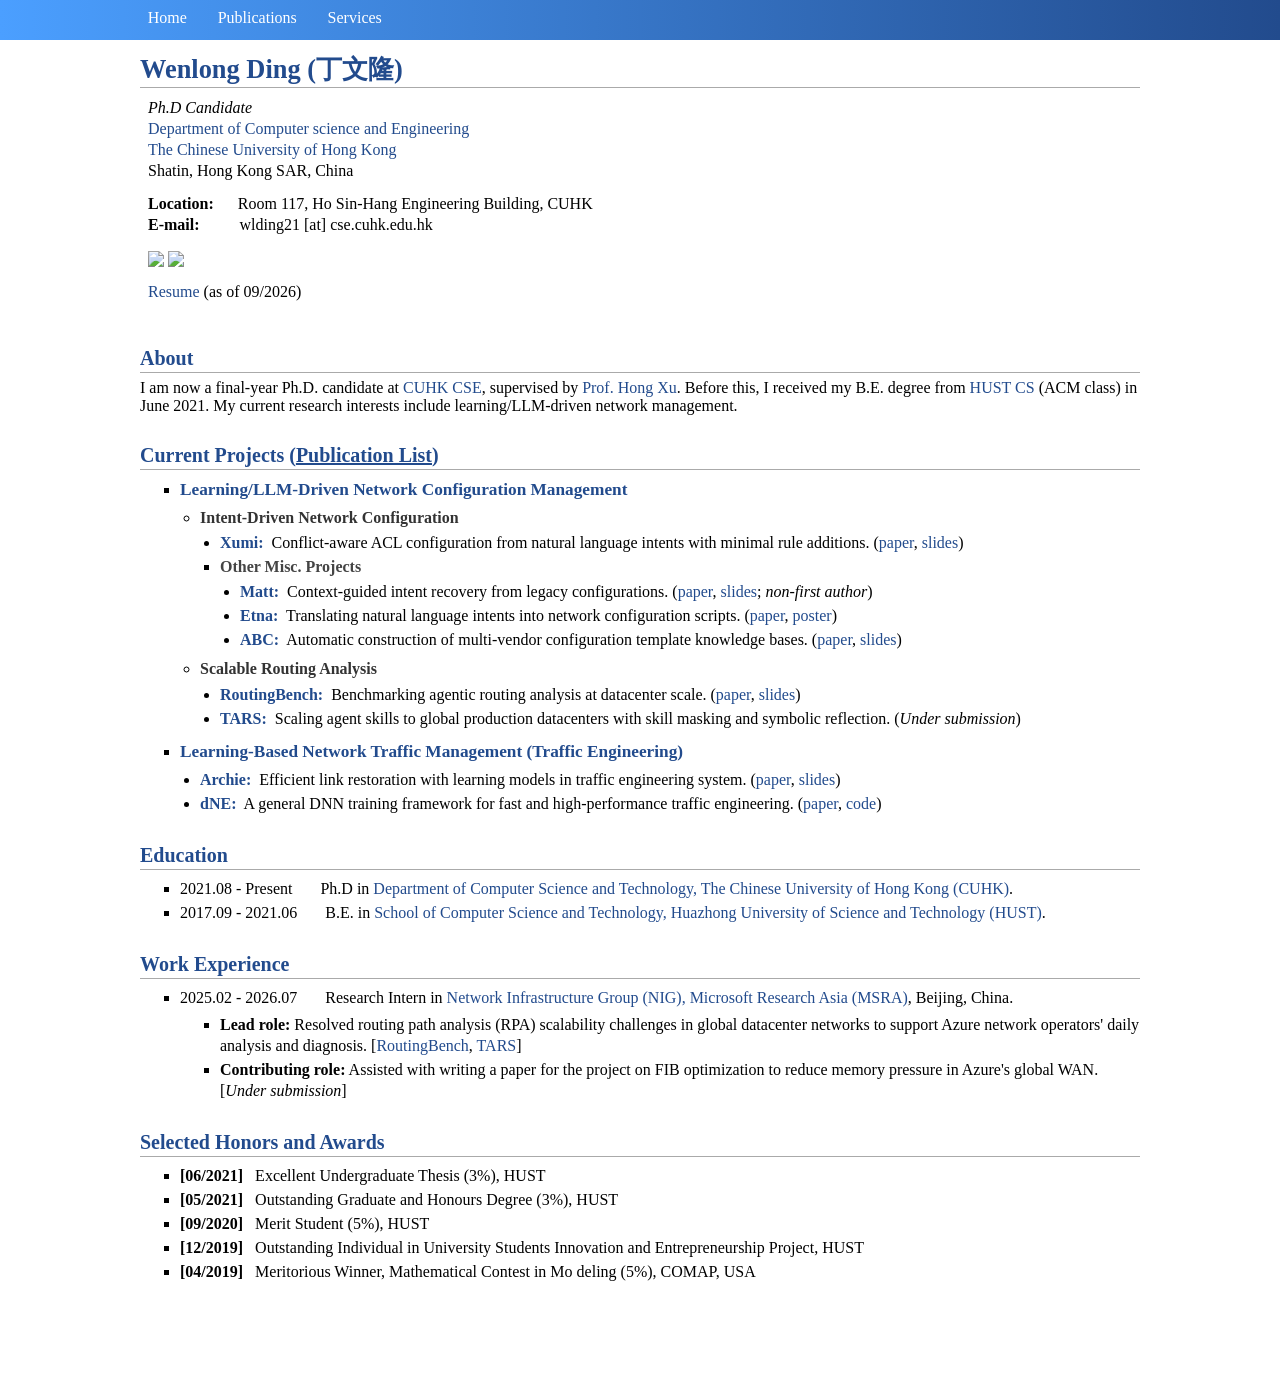
==== index.html @ 86acfc81 "10/2026" ====
<!DOCTYPE html PUBLIC "-//W3C//DTD XHTML 1.1//EN" "http://www.w3.org/TR/xhtml11/DTD/xhtml11.dtd">
<html xmlns="http://www.w3.org/1999/xhtml" xml:lang="en">
<head>
    <meta name="robots" content="index, follow" />
    <meta name="generator" content="jemdoc, see http://jemdoc.jaboc.net/" />
    <meta http-equiv="Content-Type" content="text/html;charset=utf-8" />
    <meta name="keywords" content="Wenlong Ding, 丁文隆, Network configuration, Traffic engineering, HUST, CUHK">
    <link rel="stylesheet" href="index.css" type="text/css" />
    <script src="jquery.min.js"></script>
    <link rel="shortcut icon" href="./image/cuhk.png">
    <title>Welcome to Wenlong's Homepage</title>
</head>
 


<body>
<!-- head menu -->
<div class="menu">
    <ul>
        <li> <a href="./index.html"> Home </a> </li> 
        <li> <a href="./Publications.html"> Publications </a> </li>
        <li> <a href="./Services.html"> Services </a> </li>
        <!-- <li> <a href="./Students.html"> Students </a> </li> -->
        <!-- <li> <a href="./Teaching.html"> Teaching </a> </li> -->
        <!-- <li> <a href="./Topics.html"> Topics </a> </li> -->
        </li>        
    </ul>   
</div>





<a id="home" class="anchor"></a>
<div id="container"> 
<div class="container"> 



<!-- Name -->
<A NAME="Wenlong Ding"><h1>Wenlong Ding (丁文隆)</h2></A>






<!-- personal information -->
<table class="imgtable">
<tr>
<!-- personal photo -->
<!-- <td>
    <a href="./index.html"><img src="./image/myself.jpg" alt="" height="220px" /></a>&nbsp;&nbsp;
</td> -->

<!-- information -->
<td align="left">
<p>
    <i> Ph.D Candidate </i></br>
    <a href="https://www.cse.cuhk.edu.hk/">Department of Computer science and Engineering</a></br>
    <a href="https://www.cuhk.edu.hk/english/index.html">The Chinese University of Hong Kong</a></br>
    Shatin, Hong Kong SAR, China
</p>

<p>
    <b>Location:</b>&nbsp;&nbsp;&nbsp;&nbsp;&nbsp;                       
    Room 117, Ho Sin-Hang Engineering Building, CUHK</br>
    <!-- <b>Phone:</b>&nbsp;&nbsp;&nbsp;&nbsp;&nbsp;&nbsp;&nbsp;&nbsp;&nbsp;&nbsp;&nbsp;  
    (86)-13627272093</br> -->
    <b>E-mail:</b>&nbsp;&nbsp;&nbsp;&nbsp;&nbsp;&nbsp;&nbsp;&nbsp;&nbsp;
    wlding21 [at] cse.cuhk.edu.hk</br>    
    <!-- <b>Web:</b>&nbsp;&nbsp;&nbsp;&nbsp;&nbsp;&nbsp;&nbsp;&nbsp;&nbsp;&nbsp;&nbsp;&nbsp;&nbsp;&nbsp;
    <a href="http://www.cse.cuhk.edu.hk/~wlding21">http://www.cse.cuhk.edu.hk/~wlding21</a></br> -->
</p>
<p>
    <a href="https://github.com/REDIVIOUS" target="_blank">
        <img src="./image/github.jpg" height="30px" style="margin-bottom:-3px">
    </a>
    <!-- <a href="" target="_blank">
        <img src="./image/google_scholar.png" height="30px" style="margin-bottom:-3px">
    </a>
    <a href="" target="_blank">
        <img src="./image/dblp.jpg" height="30px" style="margin-bottom:-3px">
    </a> -->
    <a href="https://www.linkedin.com/in/wenlong-ding-82949b1ba/" target="_blank">
        <img src="./image/linkin.png" height="30px" style="margin-bottom:-3px">
    </a>
    <!-- <a href="" target="_blank">
        <img src="./image/orcid.jpg" height="30px" style="margin-bottom:-3px">
    </a>
    <a href="" target="_blank">
        <img src="./image/twitter.png" height="30px" style="margin-bottom:-3px">
    </a> -->
</p>

<p>
    <a href="files/cv_wenlong.pdf">Resume</a>&nbsp;(as of 09/2026)
</p>

</td>
</tr>
</table>




<!-- About -->
<A NAME="About"><h2>About</h2></A>
I am now a final-year Ph.D. candidate at <a href="https://www.cse.cuhk.edu.hk/" target="_blank">CUHK CSE</a>, supervised by <a href="https://henryhxu.github.io/" target="_blank">Prof. Hong Xu</a>. Before this, I received my B.E. degree from <a href="https://cs.hust.edu.cn/" target="_blank">HUST CS</a> (ACM class) in June 2021. My current research interests include learning/LLM-driven network management.
<br /> 

<!-- research interest -->
<A NAME="Research Project"><h2><span style="color: #224b8d;">Current Projects (</span><a href="./Publications.html" target="_blank" style="color: #224b8d; text-decoration: underline;">Publication List</a>)</h2></A>
    <ul class="current-projects">
        <li><b>Learning/LLM-Driven Network Configuration Management</b>
            <ul class="project-directions">
                <li><span class="project-direction">Intent-Driven Network Configuration</span>
                    <ul>
                        <li><b><a href="https://arxiv.org/abs/2508.17990">Xumi:</a></b>&nbsp; Conflict-aware ACL configuration from natural language intents with minimal rule additions. (<a href="https://arxiv.org/abs/2508.17990">paper</a>, <a href="files/slides/wenlong-xumi.pdf">slides</a>)</li>
                        <li class="other-projects"><span class="project-label">Other Misc. Projects</span>
                            <ul>
                                <li><b><a href="https://dl.acm.org/doi/10.1145/3820441.3820443">Matt:</a></b>&nbsp; Context-guided intent recovery from legacy configurations. (<a href="https://dl.acm.org/doi/10.1145/3820441.3820443">paper</a>, <a href="files/slides/jianqiang-apnet26.pdf">slides</a>; <i>non-first author</i>)</li>
                                <li><b><a href="files/papers/wenlong-sigcomm24.pdf">Etna:</a></b>&nbsp; Translating natural language intents into network configuration scripts. (<a href="files/papers/wenlong-sigcomm24.pdf">paper</a>, <a href="files/slides/wenlong-sigcomm24.pdf">poster</a>)</li>
                                <li><b><a href="https://ieeexplore.ieee.org/document/10431589">ABC:</a></b>&nbsp; Automatic construction of multi-vendor configuration template knowledge bases. (<a href="https://ieeexplore.ieee.org/document/10431589">paper</a>, <a href="files/slides/wenlong-cogmi23.pdf">slides</a>)</li>
                            </ul>
                        </li>
                    </ul>
                </li>
                <li><span class="project-direction">Scalable Routing Analysis</span>
                    <ul>
                        <li><b><a href="https://arxiv.org/abs/2609.22848">RoutingBench:</a></b>&nbsp; Benchmarking agentic routing analysis at datacenter scale. (<a href="https://arxiv.org/abs/2609.22848">paper</a>, <a href="files/slides/wenlong-neurips26.pdf">slides</a>)</li>
                        <li><b><a href="index.html">TARS:</a></b>&nbsp; Scaling agent skills to global production datacenters with skill masking and symbolic reflection. (<i>Under submission</i>)</li>
                    </ul>
                </li>
            </ul>
        </li>
        <li><b>Learning-Based Network Traffic Management (Traffic Engineering)</b>
            <ul>
                <li><b><a href="https://ieeexplore.ieee.org/document/10621357">Archie:</a></b>&nbsp; Efficient link restoration with learning models in traffic engineering system. (<a href="https://ieeexplore.ieee.org/document/10621357">paper</a>, <a href="files/slides/wenlong-infocom24.pdf">slides</a>)</li>
                <li><b><a href="https://doi.org/10.1109/TNSE.2025.3579938">dNE:</a></b>&nbsp; A general DNN training framework for fast and high-performance traffic engineering. (<a href="https://doi.org/10.1109/TNSE.2025.3579938">paper</a>, <a href="https://github.com/NetX-lab/dNE">code</a>)</li>
            </ul>
        </li>
    </ul>

<!-- education -->
<A NAME="Education"><h2>Education</h2></A>
    <ul>
        <li>2021.08 - Present &nbsp;&nbsp;&nbsp;&nbsp;&nbsp;
            Ph.D in <a href="https://www.cse.cuhk.edu.hk" target="_blank">Department of Computer Science and Technology, The Chinese University of Hong Kong (CUHK)</a>.
        </li>
        <li>2017.09 - 2021.06 &nbsp;&nbsp;&nbsp;&nbsp;&nbsp;    
            B.E. in <a href="http://cs.hust.edu.cn" target="_blank">School of Computer Science and Technology, Huazhong University of Science and Technology (HUST)</a>.
        </li>
    </ul>

<!-- Work -->
<A NAME="Work"><h2>Work Experience</h2></A>
    <ul class="work-experience">
        <li>2025.02 - 2026.07 &nbsp;&nbsp;&nbsp;&nbsp;&nbsp;
            Research Intern in <a href="https://www.microsoft.com/en-us/research/group/networking-infrastructure-group/">Network Infrastructure Group (NIG), Microsoft Research Asia (MSRA)</a>, Beijing, China.
            <ul>
                <li><b>Lead role:</b> Resolved routing path analysis (RPA) scalability challenges in global datacenter networks to support Azure network operators' daily analysis and diagnosis. [<a href="https://arxiv.org/abs/2609.22848">RoutingBench</a>, <a href="index.html">TARS</a>]</li>
                <li><b>Contributing role:</b> Assisted with writing a paper for the project on FIB optimization to reduce memory pressure in Azure's global WAN. [<i>Under submission</i>]</li>
            </ul>
        </li>
    </ul>

<!-- publications -->
<!-- <A NAME="Selected Publications"><h2><font color="#224b8d">Selected Publications (<a href="./Publications.html" style="color: #224b8d">Full List</a>)</font></h2></A>
<ul>
    <li>"<a href="https://henryhxu.github.io/share/zhixiong-atc20.pdf">NetKernel: Making Network Stack Part of the Virtualized Infrastructure</a>", USENIX ATC 2020, ACM HotNets 2017 [<a href="https://netkernel.net/">Project Website</a>]</li>
    <li>Thick cloud removal in multi-temporal remote sensing imagery</li>
    <Li>Time-series remote sensing production reconstruction</Li>
    <li>Hyperspectral image denoising and restoration</li>
    <li>SAR image despeckling and fusion</li>
</ul>
<br /> -->


<!-- awards -->
<A NAME="Selected Honors and Awards"><h2>Selected Honors and Awards</h2></A>
    <ul>
        <li><b>[06/2021]</b>&nbsp;&nbsp;
            Excellent Undergraduate Thesis (3%), HUST
        </li>
        <li><b>[05/2021]</b>&nbsp;&nbsp;
            Outstanding Graduate and Honours Degree (3%), HUST
        </li>
        <li><b>[09/2020]</b>&nbsp;&nbsp;
            Merit Student (5%), HUST
        </li>
        <li><b>[12/2019]</b>&nbsp;&nbsp;
            Outstanding Individual in University Students Innovation and Entrepreneurship Project, HUST
        </li>
        <!-- <li><b>[09/2019]</b>&nbsp;&nbsp;
            Scholarship for Extracurricular Activities and Sports, HUST
        </li> -->
        <li><b>[04/2019]</b>&nbsp;&nbsp;
            Meritorious Winner, Mathematical Contest in Mo deling (5%), COMAP, USA
        </li> 
        <!-- <li><b>[03/2018]</b>&nbsp;&nbsp;
            Freshmen Scholarship, HUST
        </li> -->
    </ul>
<br />
<br />


<!-- news -->
<!-- <A NAME="News"><h2>News</h2></A>
    <ul>
        <li> <b> <font color="#FF0000">[03/2021]</font></b>&nbsp;&nbsp;
            Recieved the offcial offer from CSE, CUHK!
        </li>
        <li> <b> <font color="#FF0000">[04/2019]</font></b>&nbsp;&nbsp;
            Won the Meritorious Winner awarded by COMAP in MCM2019!
        </li>
    </ul>
<br />  -->




</div>
</div>
</body>
</html>
---- index.css ----
/* Default css file for jemdoc. */


/* Arrow */
.arrow {
    border: 9px solid transparent;
    border-bottom-color: #8A9DA8;
    width: 0px;
    height: 0px;
    top:0px
}

.stick {
    width: 8px;
    height: 14px;
    border-radius: 1px;
    background-color: #8A9DA8;
    top:15px;
}

#back_top div {
    position: absolute;
    margin: auto;
    right: 0px;
    left: 0px;
}

#back_top {
    background-color: #E7E8E6;
    height: 40px;
    width: 40px;
    border-radius: 3px;
    display: block;
    cursor: pointer;
    position: fixed;
    right: 30px;
    bottom: 25px;
    display: none;
}

/* Menu */
.menu{
    /* 设置宽度高度背景颜色 */
    height: 40px; /*高度改为自动高度*/
    width:100%;
	margin-left: 0;
	background-image: linear-gradient(to right, rgb(75, 159, 255), #224b8d);
    position: fixed;
    top: 0;/*离顶部的距离为0*/
    margin-bottom:5px;
}
.menu ul{
    /* 清除ul标签的默认样式 */
	width: 1000px;/*宽度也改为自动*/
    list-style-type: none;
    white-space:nowrap;
	overflow: hidden;
	margin: 4px auto 20px; /* top right bottom left */
	padding: 0;
}
.menu li {
    float:left; /* 使li内容横向浮动，即横向排列  */
    margin-right:2%;  /* 两个li之间的距离*/
    position: relative;
    overflow: hidden;
}

.menu li a{
   /* 设置链接内容显示的格式*/
    /* display: block; */
    color:white;
    text-align: center;
    padding: 3px;
    /* overflow: hidden; */
    /* text-decoration: none; 去除下划线 */
    
}
.menu li a:hover{
	/* 鼠标选中时背景变为黑色 */
	text-decoration: underline 1px dotted;
}

/* container */
.container {
	width: 1000px;
	min-height: 1000px;
	max-height: 999999px; /* prevents font boosting */
	margin: 10px auto 20px; /* top right bottom left */
	text-align: left;
	background: #fff;
	padding: 14px 14px 14px 14px; /* top right bottom left */
	z-index: 1;
}

a.anchor {
	display: block; 
	position: relative; 
	top: -38px; 
	visibility: hidden;
}


/* From jemdoc */

table#tlayout {
    border: none;
    border-collapse: separate;
    background: white;
}

@font-face {
  font-family: myFont;
  src: local("Palatino Linotype");
  unicode-range: U+30-39;
}

body {
 background: white;
 font-family: myFont, Georgia;
 padding-bottom: 8px;
 margin: 0;
}

#layout-menu {
	background: #f6f6f6;
	border: 1px solid #dddddd;
	padding-top: 0.5em;
	padding-left: 8px;
	padding-right: 8px;
	font-size: 1.0em;
	width: auto;
	white-space: nowrap;
    text-align: left;
    vertical-align: top;
}

#layout-menu td {
	background: #f4f4f4;
    vertical-align: top;
}

#layout-content {
	padding-top: 0.0em;
	padding-left: 1.0em;
	padding-right: 1.0em;
    border: none;
    background: white;
    text-align: left;
    vertical-align: top;
}

#layout-menu a {
	line-height: 1.5em;
	margin-left: 0.5em;
}

tt {
    background: #ffffdd;
}

pre, tt {
	font-size: 90%;
	font-family: monaco, monospace;
}

a, a > tt {
	color: #224b8d;
	text-decoration: none;
}

a:hover {
	border-bottom: 1px gray dotted;
}

#layout-menu a.current:link, #layout-menu a.current:visited {
	color: #022b6d;
	border-bottom: 1px gray solid;
}
#layout-menu a:link, #layout-menu a:visited, #layout-menu a:hover {
	/* color: #527bbd; */
	color: #022b8d;
	text-decoration: none;
}
#layout-menu a:hover {
	text-decoration: none;
}

div.menu-category {
	border-bottom: 1px solid gray;
	margin-top: 0.8em;
	padding-top: 0.2em;
	padding-bottom: 0.1em;
	font-weight: bold;
}

div.menu-item {
	padding-left: 16px;
	text-indent: -16px;
}

div#toptitle {
	padding-bottom: 0.2em;
	margin-bottom: 1.5em;
	border-bottom: 3px double gray;
}

/* Reduce space if we begin the page with a title. */
div#toptitle + h2, div#toptitle + h3 {
	margin-top: -0.7em;
}

div#subtitle {
	margin-top: 0.0em;
	margin-bottom: 0.0em;
	padding-top: 0em;
	padding-bottom: 0.1em;
}

em {
	font-style: italic;
}

strong {
	font-weight: bold;
}



h1, h2, h3 {
	/* color: #527bbd; */
	color: #224b8d;	
	margin-top: 0.7em;
	margin-bottom: 0.3em;
	padding-bottom: 0.2em;
	line-height: 1.0;
	padding-top: 0.5em;
	border-bottom: 1px solid #aaaaaa;
}

h1 {
	font-size: 165%;
}

h2 {
	color: #224b8d;	
	padding-top: 0.8em;
	font-size: 125%;
}

h2 + h3 {
    padding-top: 0.2em;
}

h3 {
	font-size: 110%;
	border-bottom: none;
}

p {
	width: 100%;
	margin-top: 0.0em;
	margin-bottom: 0.8em;
	padding: 0;
	line-height: 1.3;	
}

pre {
	padding: 0;
	margin: 0;
}

div#footer {
	font-size: small;
	border-top: 1px solid #c0c0c0;
	padding-top: 0.1em;
	margin-top: 4.0em;
	color: #c0c0c0;
}

div#footer a {
	color: #80a0b0;
}

div#footer-text {
	float: left;
	padding-bottom: 8px;
}

ul, ol, dl {
	margin-top: 0.2em;
	padding-top: 0.2em;
	margin-bottom: 0.8em;
}

dt {
	margin-top: 0.5em;
	margin-bottom: 0;
}

dl {
	margin-left: 20px;
}

dd {
	color: #222222;
}

dd > *:first-child {
	margin-top: 0;
}

ul {
	list-style-position: outside;
	list-style-type: square;
}

p + ul, p + ol {
	margin-top: -0.5em;
}

li {
	margin: 0.3em
}

.container li {
	margin: 0.2em 0 0;
	line-height: 1.3;
}

.container li:first-child {
	margin-top: 0;
}

.current-projects ul {
	padding-left: 1.25em;
	padding-top: 0;
	margin-top: 0.3em;
	margin-bottom: 0;
	list-style-type: disc;
}

.current-projects > li > ul {
	margin-top: 0.4em;
}

.current-projects > li + li {
	margin-top: 0.75em;
}

.current-projects .project-directions > li + li {
	margin-top: 0.5em;
}

.current-projects .other-projects > ul {
	margin-top: 0.25em;
}

.current-projects > li > b {
	color: #224b8d;
	font-size: 108%;
}

.current-projects .project-directions {
	list-style-type: circle;
}

.current-projects .other-projects {
	list-style-type: square;
}

.current-projects .project-direction {
	color: #333;
	font-weight: bold;
}

.current-projects .project-label {
	color: #444;
	font-weight: bold;
}

ol {
	list-style-position: outside;
	list-style-type: decimal;
}

li p, dd p {
	margin-bottom: 0.3em;
}


ol ol {
	list-style-type: lower-alpha;
}

ol ol ol {
	list-style-type: lower-roman;
}

p + div.codeblock {
	margin-top: -0.6em;
}

div.codeblock, div.infoblock {
	margin-right: 0%;
	margin-top: 1.2em;
	margin-bottom: 1.3em;
}

div.blocktitle {
	font-weight: bold;
	color: #cd7b62;
	margin-top: 1.2em;
	margin-bottom: 0.1em;
}

div.blockcontent {
	border: 1px solid silver;
	padding: 0.3em 0.5em;
}

div.infoblock > div.blockcontent {
	background: #ffffee;
}

div.blockcontent p + ul, div.blockcontent p + ol {
	margin-top: 0.4em;
}

div.infoblock p {
	margin-bottom: 0em;
}

div.infoblock li p, div.infoblock dd p {
	margin-bottom: 0.5em;
}

div.infoblock p + p {
	margin-top: 0.8em;
}

div.codeblock > div.blockcontent {
	background: #f6f6f6;
}

span.pycommand {
	color: #000070;
}

span.statement {
	color: #008800;
}
span.builtin {
	color: #000088;
}
span.special {
	color: #990000;
}
span.operator {
	color: #880000;
}
span.error {
	color: #aa0000;
}
span.comment, span.comment > *, span.string, span.string > * {
	color: #606060;
}

@media print {
	#layout-menu { display: none; }
}

#fwtitle {
	margin: 2px;
}

#fwtitle #toptitle {
	padding-left: 0.5em;
	margin-bottom: 0.5em;
}

#layout-content h1:first-child, #layout-content h2:first-child, #layout-content h3:first-child {
	margin-top: -0.7em;
}

div#toptitle h1, #layout-content div#toptitle h1 {
	margin-bottom: 0.0em;
	padding-bottom: 0.1em;
	padding-top: 0;
	margin-top: 0.5em;
	border-bottom: none;
}

img.eq {
	padding: 0;
	padding-left: 0.1em;
	padding-right: 0.1em;
	margin: 0;
}

img.eqwl {
	padding-left: 2em;
	padding-top: 0.6em;
	padding-bottom: 0.2em;
	margin: 0;
}

img.proj_thumb {
	width: 180px;
	border: 1px solid;
	border-color: #e0e0e0;
	padding: 1px;
}

table {
    border: 2px solid black;
    border-collapse: collapse;
}

td {
    padding: 2px;
    padding-left: 0.5em;
    padding-right: 0.5em;
    text-align: center;
    border: 1px solid gray;
}

table + table {
    margin-top: 1em;
}

tr.heading {
    font-weight: bold;
    border-bottom: 2px solid black;
}

img {
    border: none;
}

table.imgtable, table.imgtable td {
    border: none;
    text-align: left;
}


/* Publication */
p.pub_title {
	font-size: 16px;
	font-weight: bold;
	margin-bottom: 4px;
}

p.pub_author{
	font-size: 14px	
}

p.pub_link{
	font-size: 14px	
}
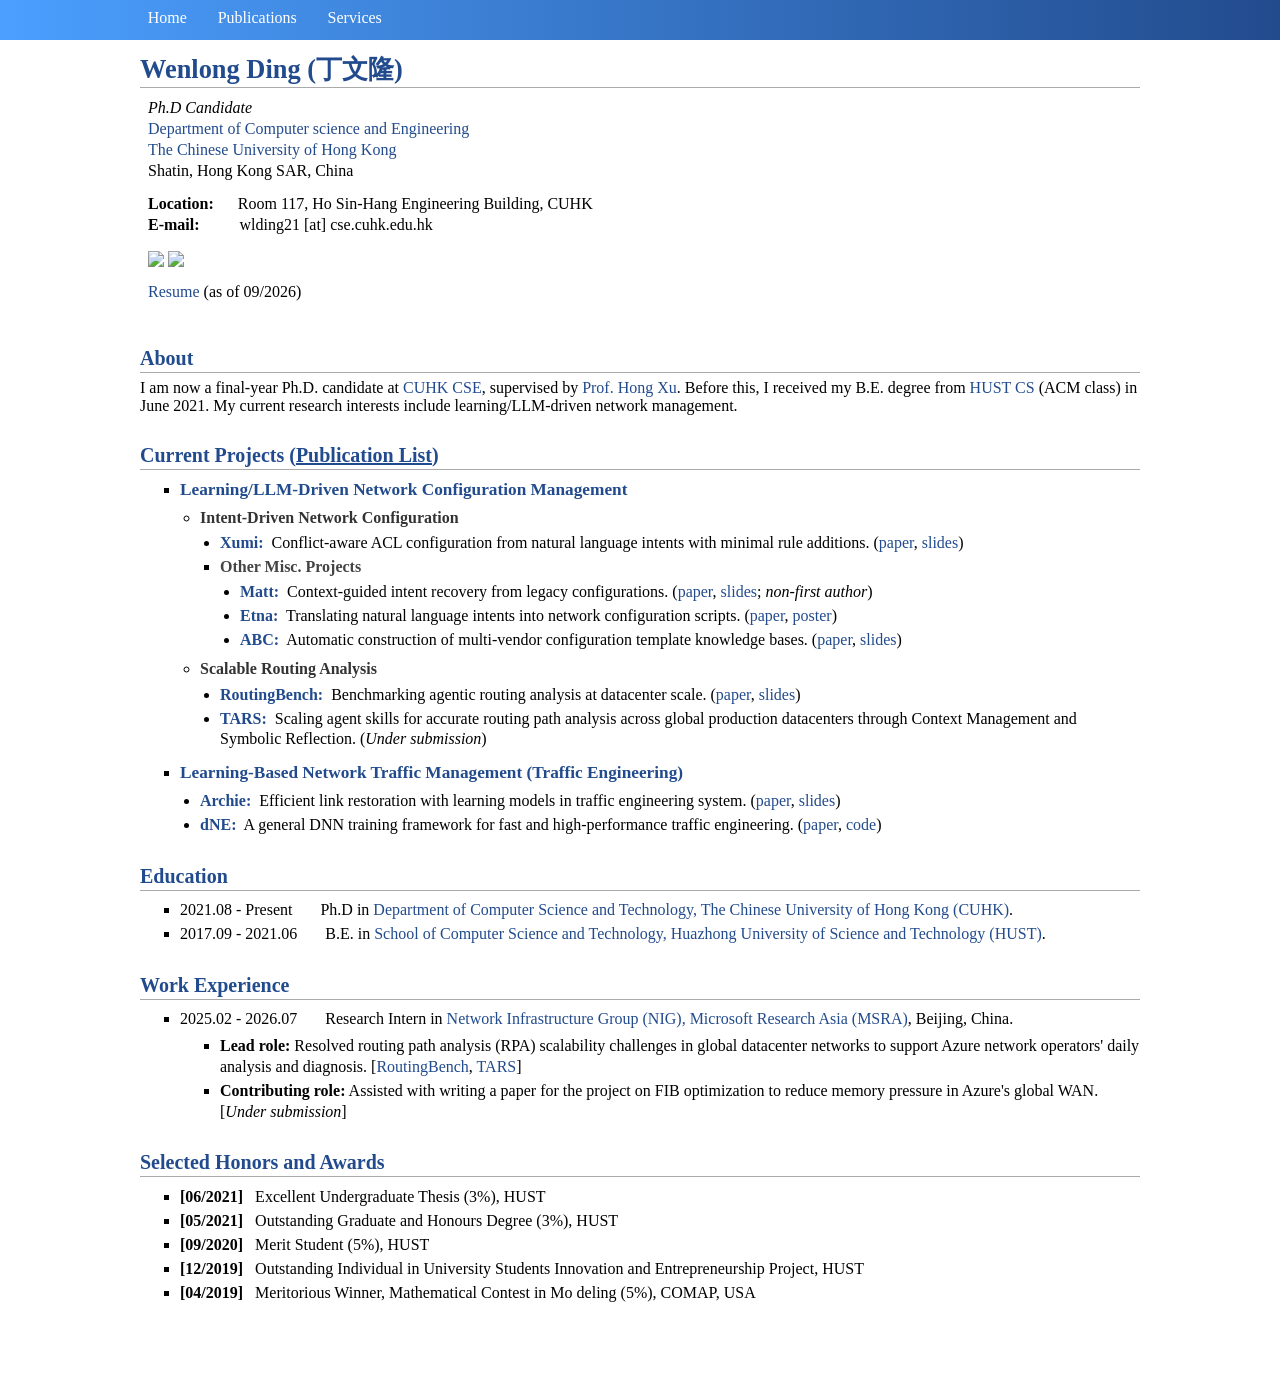
==== commit ded04b70: "10/2026" ====
--- a/index.html
+++ b/index.html
@@ -129,7 +129,7 @@
                 <li><span class="project-direction">Scalable Routing Analysis</span>
                     <ul>
                         <li><b><a href="https://arxiv.org/abs/2609.22848">RoutingBench:</a></b>&nbsp; Benchmarking agentic routing analysis at datacenter scale. (<a href="https://arxiv.org/abs/2609.22848">paper</a>, <a href="files/slides/wenlong-neurips26.pdf">slides</a>)</li>
-                        <li><b><a href="index.html">TARS:</a></b>&nbsp; Scaling agent skills to global production datacenters with skill masking and symbolic reflection. (<i>Under submission</i>)</li>
+                        <li><b><a href="index.html">TARS:</a></b>&nbsp; Scaling agent skills for accurate routing path analysis across global production datacenters through Context Management and Symbolic Reflection. (<i>Under submission</i>)</li>
                     </ul>
                 </li>
             </ul>
--- a/index.css
+++ b/index.css
@@ -82,6 +82,7 @@
 
 /* container */
 .container {
+	font-size: 1rem;
 	width: 1000px;
 	min-height: 1000px;
 	max-height: 999999px; /* prevents font boosting */
@@ -238,13 +239,13 @@
 }
 
 h1 {
-	font-size: 165%;
+	font-size: 1.65rem;
 }
 
 h2 {
 	color: #224b8d;	
 	padding-top: 0.8em;
-	font-size: 125%;
+	font-size: 1.25rem;
 }
 
 h2 + h3 {
@@ -252,7 +253,7 @@
 }
 
 h3 {
-	font-size: 110%;
+	font-size: 1.1rem;
 	border-bottom: none;
 }
 
@@ -357,7 +358,7 @@
 
 .current-projects > li > b {
 	color: #224b8d;
-	font-size: 108%;
+	font-size: 1.08rem;
 }
 
 .current-projects .project-directions {
@@ -370,11 +371,13 @@
 
 .current-projects .project-direction {
 	color: #333;
+	font-size: 1rem;
 	font-weight: bold;
 }
 
 .current-projects .project-label {
 	color: #444;
+	font-size: 1rem;
 	font-weight: bold;
 }
 
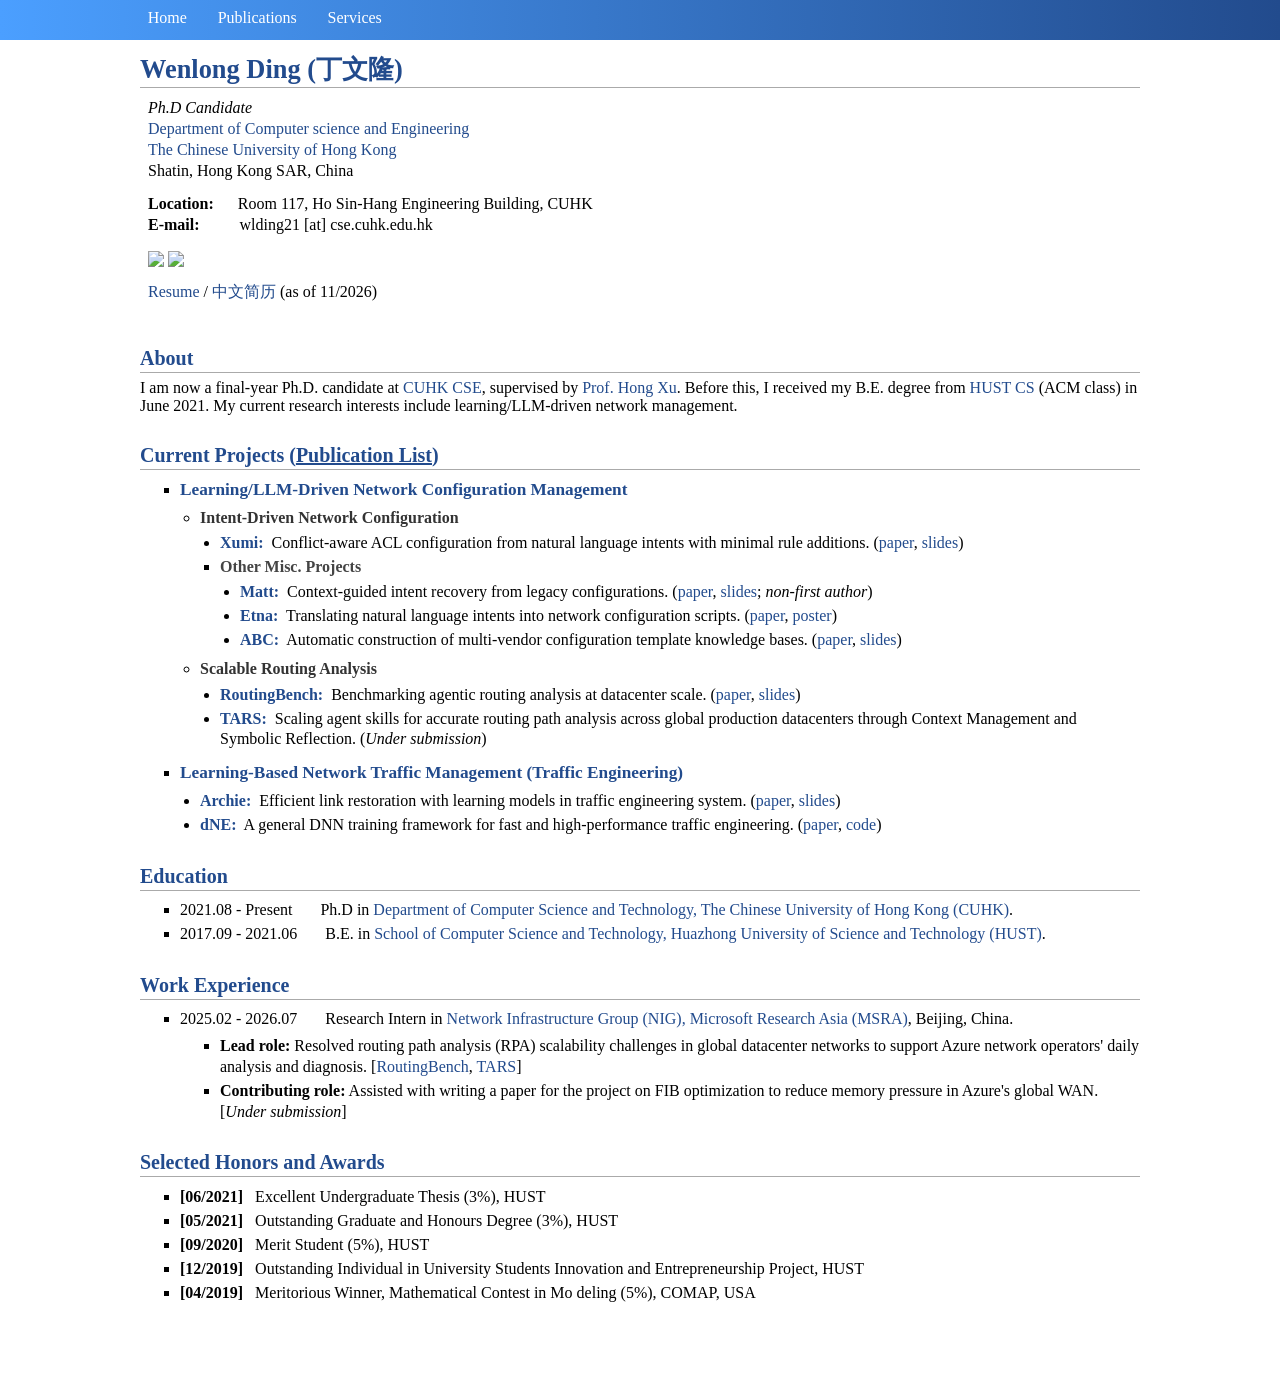
==== commit 9927a7a3: "11/26" ====
--- a/index.html
+++ b/index.html
@@ -94,7 +94,7 @@
 </p>
 
 <p>
-    <a href="files/cv_wenlong.pdf">Resume</a>&nbsp;(as of 09/2026)
+    <a href="files/cv_wenlong.pdf">Resume</a> / <a href="files/cv_wenlong_zh.pdf" lang="zh-CN">中文简历</a>&nbsp;(as of 11/2026)
 </p>
 
 </td>
